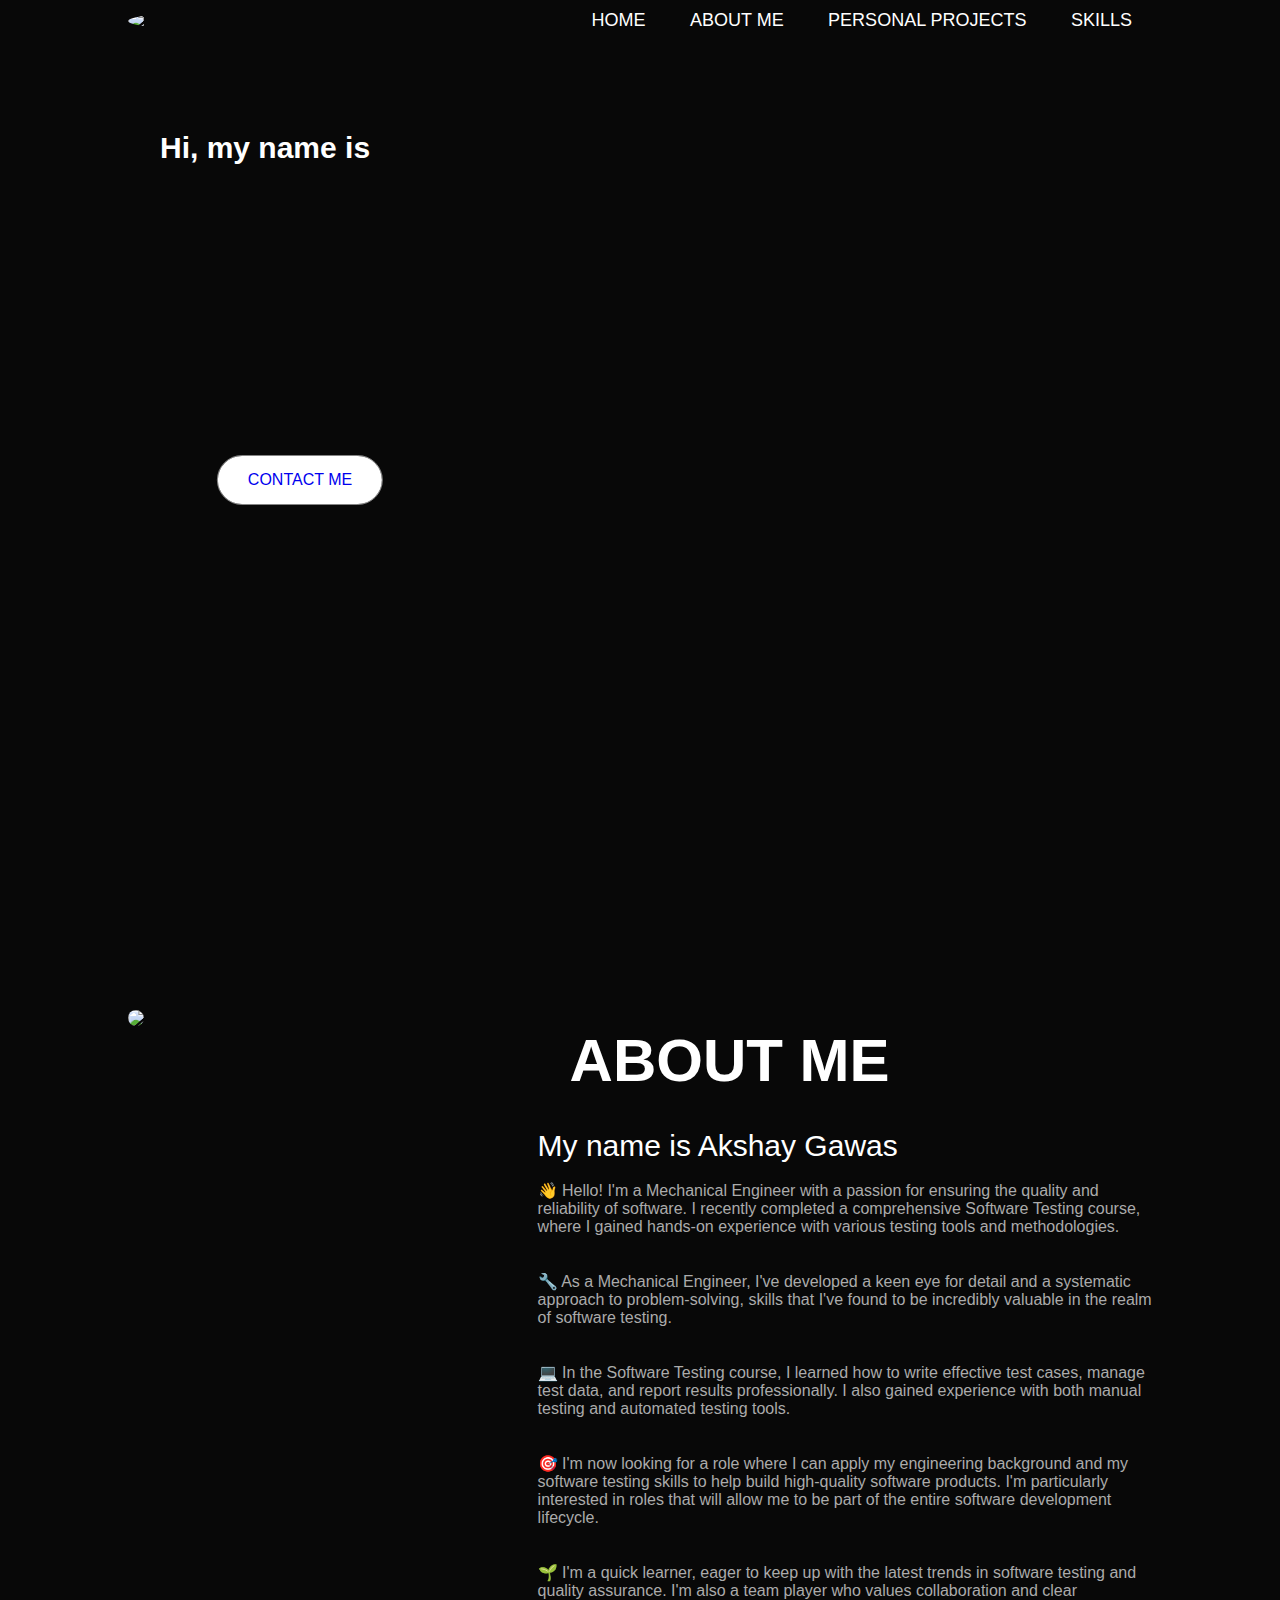
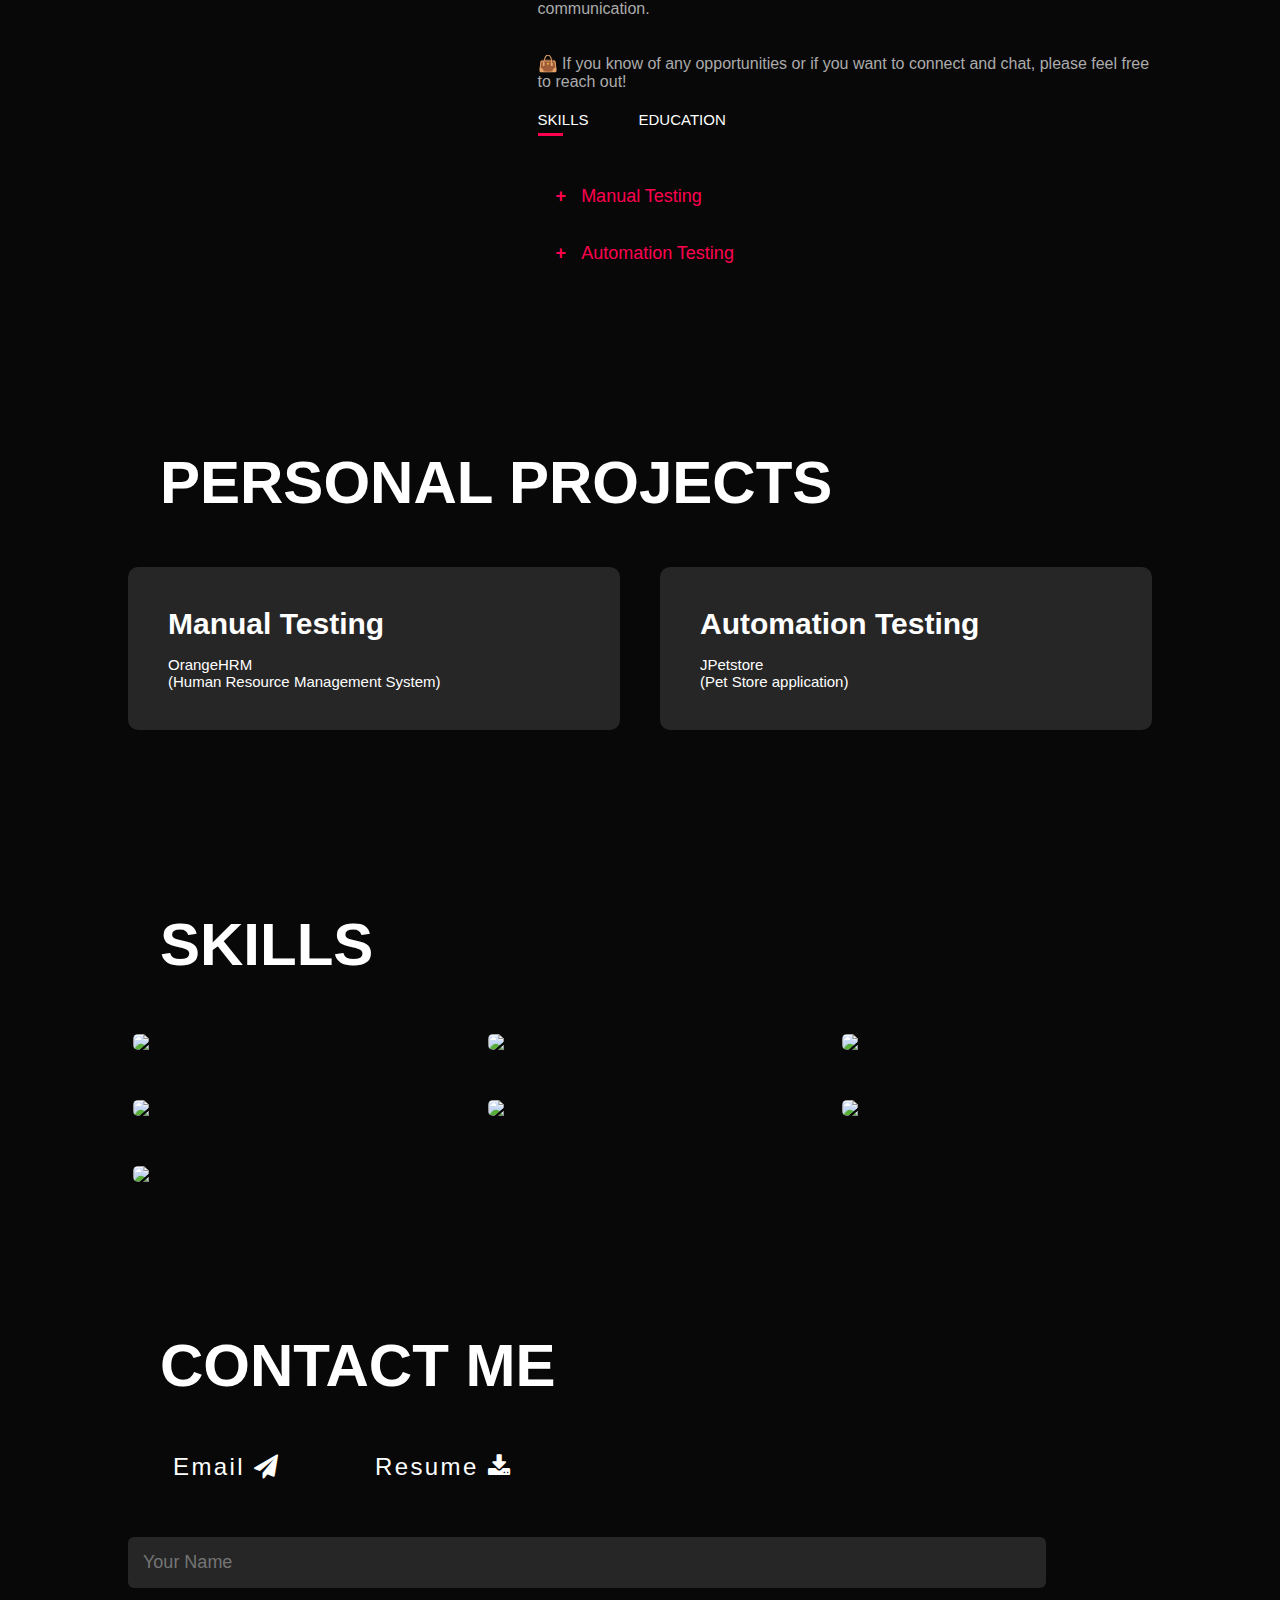
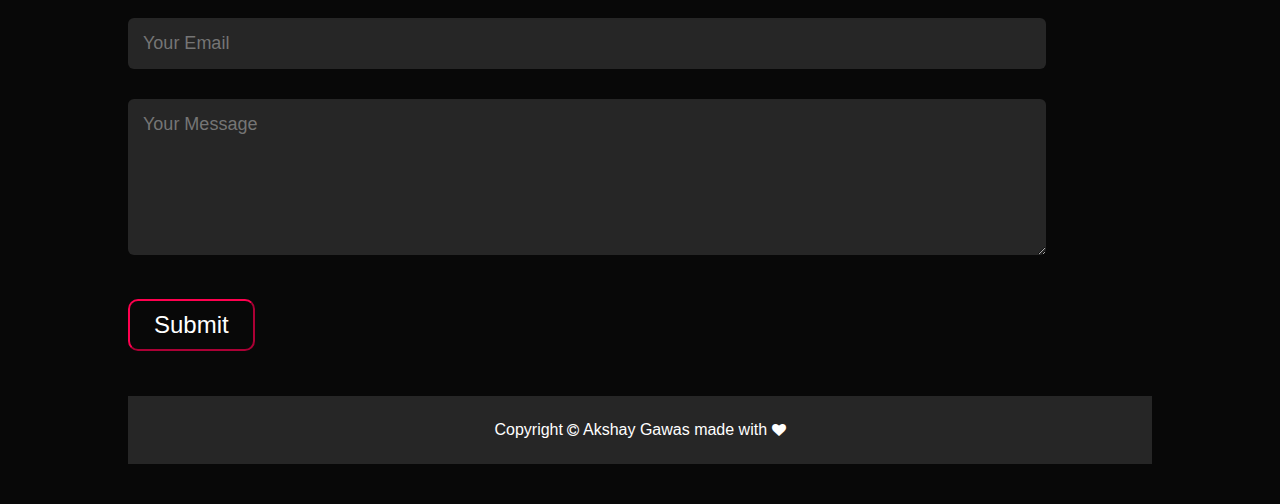
==== index.html @ d57817d3 "Add files via upload" ====
<!DOCTYPE html>
<html lang="en">
    <head>
        <meta charset="utf-8">
        <meta name="viewport" content="width=device-width, initial-scale=1.0">
        <meta http-equiv="X-UA-Compatible" content="IE=edge">
        <title>Personal Portfolio Website</title>
        <link rel="stylesheet" href="style2.css">
        <link rel="stylesheet" href="https://cdnjs.cloudflare.com/ajax/libs/font-awesome/4.7.0/css/font-awesome.min.css">
        <script>
        window.onbeforeunload = function () {
            window.scrollTo(0, 0);
          }
        </script>
          
    </head>
    <body>
        <div id="header">
            <div class="container">
                <nav>
                    <img src="Logo.jpeg" class="logo">
                    <ul id="sidemenu">
                        <li><a href="#header">HOME</a></li>
                        <li><a href="#about">ABOUT ME</a></li>
                        <li><a href="#projects">PERSONAL PROJECTS</a></li>
                        <li><a href="#technical skills">SKILLS</a></li>
                       <!--<li><a href="#contact">CONTACT</a></li>-->
                        <i class="fa fa-close" style="font-size:24px" onclick="closemenu()"></i>
                    </ul>
                    <i class="fa fa-bars" style="font-size:24px" onclick="openmenu()"></i>
                </nav>
                <div class="header-text">
                    <h1>Hi, my name is</h1>
                    <h1>AKSHAY</h1>
                    <!--<h1 aria-label="I'm a manual tester">-->
                       <!--I'm a&nbsp;<span class="typewriter"></span></h1>--> 
                </div>
                <button class="btn12" style="vertical-align:middle"><a href="#contact"><span>CONTACT ME</span></a></button>
           </div>
        </div>
        <!-----------------------About------------------------>
        <div id="about">
            <div class="container">
                <div class="row">
                    <div class="about-col-1">
                        <img src="profile-pic.jpeg">
                    </div>
                    <div class="about-col-2">
                        <h1 class="sub-title">ABOUT ME</h1>
                        <br>
                        <p class="sub-title-text">My name is Akshay Gawas</p></br>
                        <p class="sub-title-text-p" >👋 Hello! I'm a Mechanical Engineer with a passion for ensuring the quality and reliability of software. I recently completed a comprehensive Software Testing course, where I gained hands-on experience with various testing tools and methodologies.</p><br></br>
                        
                        <p class="sub-title-text-p">🔧 As a Mechanical Engineer, I've developed a keen eye for detail and a systematic approach to problem-solving, skills that I've found to be incredibly valuable in the realm of software testing.</p><br></br>
                            
                        <p class="sub-title-text-p">💻 In the Software Testing course, I learned how to write effective test cases, manage test data, and report results professionally. I also gained experience with both manual testing and automated testing tools.</p><br></br>
                            
                        <p class="sub-title-text-p">🎯 I'm now looking for a role where I can apply my engineering background and my software testing skills to help build high-quality software products. I'm particularly interested in roles that will allow me to be part of the entire software development lifecycle.</p><br></br>
                            
                        <p class="sub-title-text-p">🌱 I'm a quick learner, eager to keep up with the latest trends in software testing and quality assurance. I'm also a team player who values collaboration and clear communication.</p><br></br>
                            
                        <p class="sub-title-text-p">👜 If you know of any opportunities or if you want to connect and chat, please feel free to reach out!
                            
                        </p>
                        <div class="tab-titles">
                            <p class="tab-links active-link" onclick="opentab('skills')">SKILLS</p>
                            <p class="tab-links"  onclick="opentab('education')">EDUCATION</p>
                            <!--<p class="tab-links"  onclick="opentab('experience')">EXPERIENCE</p>-->
                        </div>
                        <div class="tab-contents active-tab" id="skills">
                                <button class="collapsible">Manual Testing</button>
                                <div class="content">
                                <p>Software Development Life Cycle (SDLC) and Software Test Life Cycle (STLC), 
                                   generate Test Scenarios, Write Test Cases and Collect Test Data, 
                                   defect Reporting, defect Tracking using JIRA and complete Defect Life cycle,Conduct comprehensive bug identification, 
                                   documentation, regression testing after bug resolution,
                                   knowledge of Agile and Scrum development processes. </p>
                                </div>
                                <button class="collapsible">Automation Testing</button>
                                <div class="content">
                                <p>Design, develop and execute automation scripts, 
                                    writing Automation Test Scripts and object identification using xpaths, id, name, etc.,
                                    Defect Reporting, Defect Tracking using JIRA and complete Defect Life cycle,
                                    automating Web Applications using Web Driver in Eclipse,
                                    knowledge of Page Object Model (POM), TestNG and Cucumber framework,
                                    exposure to Maven and Apache JMeter.
                                </p>
                                </div>
                                <script>
                                    var coll = document.getElementsByClassName("collapsible");
                                    var i;
                                    
                                    for (i = 0; i < coll.length; i++) {
                                      coll[i].addEventListener("click", function() {
                                        this.classList.toggle("active");
                                        var content = this.nextElementSibling;
                                        if (content.style.maxHeight){
                                          content.style.maxHeight = null;
                                        } else {
                                          content.style.maxHeight = content.scrollHeight + "px";
                                        } 
                                      });
                                    }
                                    </script>
                        </div>
                        <div class="tab-contents" id="education">
                            <ul>
                                <li><span>2023-2024</span><br>Software Testing Course from Analytiq Learning</li>
                                <li><span>2019</span><br>B.E.(Mechanical)</li>
                            </ul>
                        </div>
                        <!---<div class="tab-contents" id="experience">
                            <ul>
                                <li><span>2021-2023</span><br>Quality Engineer at PVG Technology</li>
                                <li><span>2018-2021</span><br>Research and Development Engineer at Ducati Energia (I) Pvt. Ltd.</li>
                            </ul>
                        </div>--->
                    </div>
                </div>
            </div>
        </div>
<!---------------SERVICES---------->
<!----<div id="services">
    <div class="container"></div>
    <h1 class="sub-title">TECHNICAL SKILLS</h1>
    <div class="services-list">
        <div>
            <h2>Manual Testing</h2>
            <p>SDLC, STLC</p>
        </div>
        <div>
        <h2>Automation Testing</h2>
            <p>SDLC, STLC</p>
        </div>
    </div>
</div>---->

       
        <!-------PERSONAL PROJECTS-------->
        <div id="projects">
            <div class="container">
                <h1 class="sub-title">PERSONAL PROJECTS</h1>
                <div class="project-list">
                    <div>
                        <h2>Manual Testing</h2>
                        <p>OrangeHRM</p> 
                        <p>(Human Resource Management System)</p>
                    </div>
                    <div>
                        <h2>Automation Testing</h2>
                        <p>JPetstore</p> 
                        <p>(Pet Store application)</p>
                    </div>
            </div>
            <br></br><br></br><br></br><br></br>
        </div>
        <!------------PORTFOLIO----------->
        <div id="technical skills">
            <div class="container">
                <h1 class="sub-title">SKILLS</h1>
                <div class="skill-list">
                    <div class="skill">
                        <img src="java1.jpg">
                        <div class="layer">
                            <h3 class="hovertext">Java</h3>
                            <p>Programming Language</p>
                        </div>
                    </div>
                    <div class="skill">
                        <img src="Selenium1.jpg">
                        <div class="layer">
                            <h3 class="hovertext">Selenium with Java</h3>
                            <p>Software Testing Tool</p>
                        </div>
                    </div>
                    <div class="skill">
                        <img src="TestNG1.jpg">
                        <div class="layer">
                            <h3 class="hovertext">TestNG</h3>
                            <p>Automation Testing Framework</p>
                        </div>
                    </div>
                    <div class="skill">
                        <img src="cucumber1.jpg">
                        <div class="layer">
                            <h3 class="hovertext">Cucumber</h3>
                            <p>Automation Testing Framework</p>
                        </div>
                    </div>
                    <div class="skill">
                        <img src="jmeter1.jpg">
                        <div class="layer">
                            <h3 class="hovertext">JMeter</h3>
                            <p>Performance Testing</p>
                        </div>
                    </div>
                    <div class="skill">
                        <img src="mysql1.jpg">
                        <div class="layer">
                            <h3 class="hovertext">MySQL</h3>
                            <p>Database Administration</p>
                        </div>
                    </div>
                    <div class="skill">
                        <img src="jira1.jpg">
                        <div class="layer">
                            <h3 class="hovertext">Jira</h3>
                            <p>Bug Tracking Tool</p>
                        </div>
                    </div>
               <!--</div>
                <a class="btn">See more</a>
            </div>--> 
            </div><br></br><br></br><br></br>
        </div>
<!-------------CONTACT--------------->
<div id="contact"></div>
        <div class="container">
            <h1 class="sub-title">CONTACT ME</h1>
            <div class="row">
                <!-- Top Side -->
                <div class="contact-top">
                    <div>
                        <a href="mailto:akshaygawas1443@gmail.com" mail class="btn btn2">Email  <i class="fa fa-paper-plane"></i></a>
                        <a href="Akshay_Gawas_CV.pdf" download class="btn btn2">Resume  <i class="fa fa-download" style="font-size:24px"></i></a>
                    </div>
                </div>
            
                <!-- Bottom Side -->
                <div class="contact-bottom">
                    <form>
                        <input type="text" name="Name" placeholder="Your Name" required>
                        <input type="email" name="Email" placeholder="Your Email" required>
                        <textarea name="Message" rows="6" placeholder="Your Message"></textarea>
                        <button type="submit" class="btn btn21">Submit</button>
                    </form>
                </div>
            </div>
            
            
                <div class="copyright">
                    <p>Copyright <i class="fa fa-copyright" style="font-size:14px"></i> Akshay Gawas made with <i class="fa fa-heart" style="font-size:14px"></i></p>
                </div>
        </div>

        <script>
          
            var tablinks=document.getElementsByClassName("tab-links");
            var tabcontents=document.getElementsByClassName("tab-contents");
            function opentab(tabname){
                for(tablink of tablinks){
                    tablink.classList.remove("active-link");
                }
                for(tabcontent of tabcontents){
                    tabcontent.classList.remove("active-tab");
                }
                event.currentTarget.classList.add("active-link");
                document.getElementById(tabname).classList.add("active-tab");
            }
        </script>

<script>
    var sidemenu = document.getElementById('sidemenu');
    var menuButton = document.querySelector('.fa-bars'); // Get the menu button

    function openmenu() {
        sidemenu.style.right = '0';
        menuButton.style.display = 'none'; // Hide the menu button
    }

    function closemenu() {
        sidemenu.style.right = '-200px';
        menuButton.style.display = 'block'; // Show the menu button
    }

    // Close the sidemenu when clicking outside of it
    document.addEventListener('click', function(event) {
        if (!sidemenu.contains(event.target) && event.target !== menuButton) {
            closemenu();
        }
    });

    // Close the sidemenu when clicking on a link within it
    var links = sidemenu.getElementsByTagName('a');
    for (var i = 0; i < links.length; i++) {
        links[i].addEventListener('click', closemenu);
    }
</script>

<!----------Scroll up----------->
<button onclick="topFunction()" id="myBtn" title="Go to top"><i class="fa fa-arrow-circle-up" style="font-size:48px;color:#ff004f"></i></button>
<script>
    // Get the button
    let mybutton = document.getElementById("myBtn");
    
    // When the user scrolls down 20px from the top of the document, show the button
    window.onscroll = function() {scrollFunction()};
    
    function scrollFunction() {
      if (document.body.scrollTop > 20 || document.documentElement.scrollTop > 20) {
        mybutton.style.display = "block";
      } else {
        mybutton.style.display = "none";
      }
    }
    
    // When the user clicks on the button, scroll to the top of the document
    function topFunction() {
      document.body.scrollTop = 0;
      document.documentElement.scrollTop = 0;
    }
    </script>

    </body>
</html>
---- style2.css ----
*{
    margin:0;
    padding:0;
    font-family:'Poppins',sans-serif;
    box-sizing:border-box;
}
html{
    scroll-behavior: smooth;
}
body{
    background: #080808;
    color:#fff;
}
#header{
    width:100%;
    height:100vh;
    background-image:url("https://github.com/aksh0506/portfolio/blob/main/AI.png") ;
    background-size: cover;
    background-position: center;
}
img{
    border-radius: 50%;
}
.container{
    padding: 10px 10%;
}

nav{
    display:flex;
    align-items:center;
    justify-content:space-between;
    flex-wrap:wrap;
}

.logo{
    width:140px;
    float:left;
}

nav ul li{
    display:inline-block;
    list-style:none;
    margin:0px 20px;
}

nav ul li a{
    color:#fff;
    text-decoration: none;
    font-size: 18px;
    position:relative;
}
nav ul li a::after{
    content:'';
    width: 0;
    height: 3px;
    background:#ff004f;
    position:absolute;
    left:0;
    bottom:-6px;
    transition:0.5s;
    transform: scale(1.1);
}
nav ul li a:hover::after{
    width: 100%;
}

.fa-bars {
  position: fixed; /* Fixed position */
  top: 50px; /* Distance from the top */
  right: 30px; /* Distance from the right */
  font-size: 24px; /* Icon size */
  z-index: 1000; /* Ensure it's above other elements */
}

.header-text{
    width: 100%;
    margin-left: auto;
    margin-right: auto;
    text-align: left;
    margin-top: 100px;
  }
  
  .header-text h1:nth-child(1) {
    color: #fff;
    font-family: 'Poppins',sans-serif;
    font-weight: 800;
    font-size: 30px;
    margin: 0 500 0 35%;
    text-align: 20px;
    white-space: nowrap;
    overflow: hidden;
    width: 250px;
    animation: type 2s steps(40,end) forwards;
  }
  
  .header-text h1:nth-child(2) {
    opacity: 0;
    font-family: "Work Sans", sans-serif;
    margin: 0 500 auto auto;
    background: linear-gradient(to right, #f8b195, #f67280, #c06c84);
    font-weight: 800;
    font-size: 90px;  
    width: 430px;
    -webkit-background-clip: text;
    -webkit-text-fill-color: transparent;
    overflow: hidden;
    animation: shring-animation 2.2s steps(40,end) 2s forwards, blink .5s step-end infinite alternate;
  }

  h1 {
    font-size: 9vmin;
    color: #8bf;
    text-align: left;
    font-family: Lato, sans-serif;
    font-weight: 700;
    margin: 1rem 0 1rem 2rem;
  }
  
  /* Typewriter effect 1 */
 /* @keyframes typing {
    1.1395%, 26.2093% { content: "m"; }
    2.2791%, 25.0698% { content: "ma"; }
    3.4186%, 23.9302% { content: "man"; }
    4.5581%, 22.7907% { content: "manu"; }
    5.6977%, 21.6512% { content: "manua"; }
    6.8372%, 20.5116% { content: "manual"; }
    7.9767%, 19.3721% { content: "manual te"; }
    9.1163%, 18.2326% { content: "manual test"; }
    10.2558%, 17.0930% { content: "manual tester"; }
  
    30.7674%, 51.2791% { content: ""; }
    31.9070%, 50.1395% { content: "auto"; }
    33.0465%, 49.0000% { content: "automa"; }
    34.1860%, 47.8605% { content: "automati"; }
    35.3256%, 46.7209% { content: "automation"; }
    36.4651%, 45.5814% { content: "automation tes"; }
    37.6047%, 44.4419% { content: "automation tester"; }
  
    54.6977%, 75.2093% { content: ""; }
    55.8372%, 74.0698% { content: "h"; }
    56.9767%, 72.9302% { content: "hu"; }
    58.1163%, 71.7907% { content: "hum"; }
    59.2558%, 70.6512% { content: "huma"; }
    60.3953%, 69.5116% { content: "human"; }
    61.5349%, 68.3721% { content: "human"; }

    78.6279%, 96.8605% { content: ""; }
    79.7674%, 95.7209% { content: "QA"; }
    80.9070%, 94.5814% { content: "QA an"; }
    82.0465%, 93.4419% { content: "QA ana"; }
    83.1860%, 92.3023% { content: "QA anal"; }
    84.3256%, 91.1628% { content: "QA analyst"; }
  }
  
  @keyframes blink {
    0%, 100% { opacity: 1; }
    50% { opacity: 0; }
  }
  
  .typewriter {
    --caret: currentcolor;
  }
  
  .typewriter::before {
    content: "";
    animation: typing 13.5s infinite;
  }
  
  .typewriter::after {
    content: "";
    border-right: 1px solid var(--caret);
    animation: blink 0.5s linear infinite;
  }
  
  .typewriter.thick::after {
    border-right: 1ch solid var(--caret);
  }
  
  .typewriter.nocaret::after {
    border-right: 0;
  }
  
  
  @media (prefers-reduced-motion) {
    .typewriter::after {
      animation: none;
    }
    
    @keyframes sequencePopup {
      0%, 100% { content: "developer"; }
      25% { content: "writer"; }
      50% { content: "reader"; }
      75% { content: "human"; }
    }
  
    .typewriter::before {
      content: "developer";
      animation: sequencePopup 12s linear infinite;
    }
  }*/
  
  
  @keyframes shring-animation {
    0% {
      background-position: 0 0;
      opacity: 0;
      width: 0;
    }
    1% {
      background-position: 0 0;
      opacity: 1;
      border-right: 1px solid orange;
    }
    50% {
      background-position: 150px 0;
      opacity: 1;
      border-right: 1px solid orange;
    }
    100% {
      background-position: 400px 0;
      opacity: 1;
      border-right: 1px solid transparent;
    }
  }
  
  @keyframes type {
    0% {
      width: 0;
    }
    1%, 99%{
      border-right: 1px solid orange;
    }
    100%{
      border-right: none;
    }
  }
  
  @keyframes blink {
    50% {
      border-color: transparent;
    }
  }

.btn12 {
    position: absolute;
    top: 480px;
    left: 300px;
    transform: translate(-50%, -50%);
    -ms-transform: translate(-50%, -50%);
    background-color: white;
    color:black;
    font-size: 16px;
    padding: 15px 30px;
    border: none;
    cursor: pointer;
    border-radius: 25px;
    text-align: center;
    border: 0 solid;
    box-shadow: inset 0 0 20px rgba(255, 255, 255, 0);
    outline: 1px solid;
    outline-color: rgba(255, 255, 255, 0.5);
    outline-offset: 0px;
    text-shadow: none;
    transition: all 1250ms cubic-bezier(0.19, 1, 0.22, 1);
    }
   /* .btn12:hover{
      background-color: #ff004f;
      color:white;
      border:#ff004f;
    }*/
    .btn12 span {
    cursor: pointer;
    display: inline-block;
    position: relative;
    transition: 0.5s;
    }
    .btn12:hover {
      border: 1px solid;
      box-shadow: inset 0 0 20px rgba(255, 255, 255, 0.5), 0 0 20px rgba(255, 255, 255, 0.2);
      outline-color: rgba(255, 255, 255, 0);
      outline-offset: 15px;
      text-shadow: 1px 1px 2px #427388;
    }
    .btn12:hover span {
      padding-right: 25px;
    }
    .btn12:hover span:after {
      opacity: 1;
      right: 0;
    }
    .btn12 span:after {
      content: '\00bb';
      position: absolute;
      opacity: 0;
      top: 0;
      right: -20px;
      transition: 0.5s;
    }
    
/* -------------------About ---------------- */
#about{
    padding: 100px 0;
    color: #ababab;
}
.row{
    display: flex;
    justify-content: space-between;
    flex-wrap: wrap;
}
.about-col-1{
    flex-basis:35%;
}
.about-col-1 img{
    width:100%;
    border-radius:15px;
}
.about-col-2{
    flex-basis: 60%;
}
.sub-title{
    font-size:60px;
    font-weight:600;
    color:#fff;
}
.sub-title-text{
    font-size: 30px;
    font-weight: 300;
    color:#fff;
}

.read-more {
  background-color:transparent;
  color: #fff;
  cursor: pointer;
  padding: 18px;
  width: 100%;
  border: none;
  text-align: left;
  outline: none;
  font-size: 18px;
}

.active, .read-more:hover {
  background-color: transparent;
}

.read-more:after {
  content: '\002B';
  color: #ff004f;
  font-weight: bold;
  float: left;
  margin-right: 15px;
}

.active:after {
  content: "\2212";
}

.content1{
  font-size: 15px;
  padding: 0 18px;
  max-height: 0;
  overflow: hidden;
  transition: max-height 0.2s ease-out;
  background-color: transparent;
}
.tab-titles {
    display:flex;
    margin:20px 0 40px;
}
.tab-links {
    margin-right: 50px;
    font-size:15px;
    font-weight:500;
    cursor:pointer;
    position:relative;
    color:#fff;
}
.tab-links::after{
    content:'';
    width:0;
    height:3px;
    background:#ff004f;
    position:absolute;
    left:0;
    bottom:-8px;
    transition:0.5s;
}
.tab-links.active-link::after{
    width:50%;
}
.tab-contents ul li{
    list-style:none;
    margin:10px 0;
    font-size: 15px;
}
.tab-contents ul li span{
    color:#ff004f;
    font-size: 18px;
}
.tab-contents{
    display:none;
}
.tab-contents.active-tab{
    display:block;
}
.collapsible {
  background-color:transparent;
  color: #ff004f;
  cursor: pointer;
  padding: 18px;
  width: 100%;
  border: none;
  text-align: left;
  outline: none;
  font-size: 18px;
}

.active, .collapsible:hover {
  background-color: transparent;
}

.collapsible:after {
  content: '\002B';
  color: #ff004f;
  font-weight: bold;
  float: left;
  margin-right: 15px;
}

.active:after {
  content: "\2212";
}

.content {
  font-size: 15px;
  padding: 0 18px;
  max-height: 0;
  overflow: hidden;
  transition: max-height 0.2s ease-out;
  background-color: transparent;
}

/*----------------------------------TECHNICAL SKILLS--------------------*/
#services{
  padding:30px 0;
}
.services-list{
  display:grid;
  grid-template-columns: repeat(auto-fit,minmax(250px,1fr));
  grid-gap:40px;
  margin-top: 50px;
}
.services-list div{
  background:#262626;
    padding:40px;
    font-size:18px;
    font-weight:300px;
    border-radius: 10px;
    transition:background 0.5s,transform 0.5s;
}
.services-list div i{
  font-size: 50px;
  margin-bottom: 30px;
}
.services-list div h2{
  font-size:40px;
  font-weight:600;
  margin-bottom: 15px;
}
.services-list div a{
  text-decoration:none;
  color:#fff;
  font-size: 12px;
  margin-top: 20px;
  display: inline-block;
}
.services-list div:hover{
  background: #ff004f;
  transform: translateY(-10px);  
}

/*----------------------------------Projects------------------------------*/
#projects{
    padding:30px 0;
}
.project-list{
    display:grid;
    grid-template-columns: repeat(auto-fit,minmax(250px,1fr));
    grid-gap:40px;
    margin-top: 50px;
}
.project-list div{
    background:#262626;
    padding:40px;
    font-size:15px;
    font-weight:300px;
    border-radius: 10px;
    transition:background 0.5s,transform 0.5s;
}
.project-list div h2{
    font-size:30px;
    font-weight:600;
    margin-bottom: 15px;
}
.project-list div a{
    text-decoration:none;
    color:#fff;
    font-size: 12px;
    margin-top: 20px;
    display: inline-block;
}
.project-list div:hover{
    background: #ff004f;
    transform: translateY(-10px);
}

/*---------------PORTFOLIO---------------------*/
#portfolio{
    padding:50px 0;
}
.skill-list{
    display:grid;
    grid-template-columns: repeat(auto-fit,minmax(250px,1fr));
    grid-gap:40px;
    margin-top: 50px;
}
.skill{
    border-radius: 10px;
    position:relative;
    overflow: hidden;
}
.skill img{
    width:100%;
    padding:5px;
    border-radius: 10px;
    display: block;
    transition: transform 0.5s;
}
.layer{
    width:100%;
    height:0;
    background:linear-gradient(rgba(0,0,0,0.6),#ff004f);
    border-radius: 10px;
    position:absolute;
    left:0;
    bottom:0;
    overflow:hidden;
    display: flex;
    align-items: center;
    justify-content: center;
    flex-direction: column;
    padding: 0 40px;
    text-align: center;
    font-size: 14px;
    transition: height 0.5s;
}
.layer h3{
    font-weight:500;
    margin-bottom: 20px;
}
.layer a{
    margin-top:20px;
    color:#ff004f;
    text-decoration: none;
    font-size: 18px;
    line-height: 60px;
    background: #fff;
    width:60px;
    height:60px;
    border-radius: 50%;
    text-align: center;
}
.skill:hover img{
    transform: scale(1.1);
}
.skill:hover .layer{
    height:100%;
}
.hovertext{
  font-size: 20px;
}
.btn{
    display:block;
    margin:50px auto;
    width:1px solid #ff004f;
    padding: 14px 50px;
    border-radius: 10px;
    text-decoration:none; 
    color:#fff;
    transition:background 0.5s;
}
.btn:hover{
    background:#ff004f;
}

/*-------------CONTACT-----------------*/
.buttons {
  width: 960px;
  margin: 0 auto;
  display:inline;
}
  
.action_btn {
  width: 500px;
  margin: 0 auto;}
.contact-left{
    flex-basis: 35%;
}
.contact-right{
    flex-basis: 60%;
}
.contact-left p{
    margin-top: 30px;
}
.contact{
  font-size: 20px;
}
.contact p{
  text-decoration:none;
  font-size: 30px;
  margin-right:15px;
  color:#ababab;
  display: inline-block;
  transition:transform 0.5s;
}
.contact p:hover{
  transform:translateY(-5);
}

.btn2 {
  display: inline-block;
  margin: 25px 25px;
  padding: 0.75rem 1.25rem;
  border-radius: 10rem;
  background-color: inherit;
  font-size: 24px;
  letter-spacing: 0.15rem;
  transition: all 0.3s;
  position: relative;
  overflow: hidden;
  z-index: 1;
}
.btn2:after {
  content: "";
  position: absolute;
  bottom: 0;
  left: 0;
  width: 100%;
  height: 100%;
  background-color: inherit;
  border-radius: 10rem;
  z-index: -2;
}
.btn2:before {
  content: "";
  position: absolute;
  bottom: 0;
  left: 0;
  width: 0%;
  height: 100%;
  background-color: #ff004f;
  transition: all 0.5s;
  border-radius: 10rem;
  z-index: -1;
}
.btn2:hover {
  color: #fff;
  transition: all 0.7s;
}
.btn2:hover:before {
  width: 100%;
}
.btn.btn21{
   font-size: 24px;
    display:inline-block;
    background:inherit;
    border-color: #ff004f;
    width: auto;
    margin: 25px 0;
    padding: 10px 24px;
    cursor:pointer;
    transition:ease-out;
}
.btn.btn21:hover {background-color: #ff004f}

.btn.btn21:active {
  background-color: #ff004f;
  box-shadow: 0 5px #080808;
  transform: translateY(4px);
}
.contact-right form{
    width:100%;
}
form input,form textarea{
    width:100%;
    border:0;
    outline:none;
    background:#262626;
    padding:15px;
    margin:15px 0;
    color:#fff;
    font-size:18px;
    border-radius: 6px;
}
form.btn2{
    padding:14px 60px;
    font-size: 18px;
    margin-top: 20px;
    cursor:pointer;
}
.copyright{
    width:100%;
    text-align:center;
    padding:25px 0;
    background: #262626;
    font-weight: 300;
    margin-top: 20px;
}

/*----------------------CSS for small screens---------*/

[class*="col-"] {
    width: 100%;
  }

  nav .fa{
    display:none;
  }
  
  @media only screen and (max-width: 600px) {
  
    /* For tablets: */
    /*.col-s-1 {width: 8.33%;}
    .col-s-2 {width: 16.66%;}
    .col-s-3 {width: 25%;}
    .col-s-4 {width: 33.33%;}
    .col-s-5 {width: 41.66%;}
    .col-s-6 {width: 50%;}
    .col-s-7 {width: 58.33%;}
    .col-s-8 {width: 66.66%;}
    .col-s-9 {width: 75%;}
    .col-s-10 {width: 83.33%;}
    .col-s-11 {width: 91.66%;}
    .col-s-12 {width: 100%;}
  }*/
  /*@media only screen and (min-width: 768px) {
    /* For desktop: */
    /*.col-1 {width: 8.33%;}
    .col-2 {width: 16.66%;}
    .col-3 {width: 25%;}
    .col-4 {width: 33.33%;}
    .col-5 {width: 41.66%;}
    .col-6 {width: 50%;}
    .col-7 {width: 58.33%;}
    .col-8 {width: 66.66%;}
    .col-9 {width: 75%;}
    .col-10 {width: 83.33%;}
    .col-11 {width: 91.66%;}
    .col-12 {width: 100%;}
  }*/
  
  #header {
    background-image: url(AI_Phone\ Background1.png);
  }
  .header-text h1:nth-child(1){
    font-size: 20px;
  }
  .header-text h1:nth-child(2){
    font-size: 70px;
  }
  .btn12 {
    font-size: 16px;
    position: absolute;
    top: 450px;
    left: 160px;
  }

  nav .fa{
    display:block;
  }
  nav ul{
    background: #080808;
    position: fixed;
    top: 0;
    right:-200px;
    width:200px;
    height:100vh;
    padding-top: 50px;
    z-index: 2;
    transition: right 0.5s ease-out;
  }
  nav ul li{
    display:block;
    margin: 25px;
  }
  nav ul .fa{
    position:absolute;
    top:25px;
    left: 25px;
    cursor:pointer;
  }
  nav ul .active{
    background:#ff004f;
  }
  }

  /*----------------Scoll up------------------------*/
  #myBtn {
    display: none;
    position: fixed;
    bottom: 20px;
    right: 10px;
    z-index: 99;
    font-size: 18px;
    border: none;
    outline: none;
    background-color: inherit;
    color: white;
    cursor: pointer;
    padding: 15px;
    border-radius: 4px;
  }
  
  #myBtn:hover {
    background-color: inherit;
  }
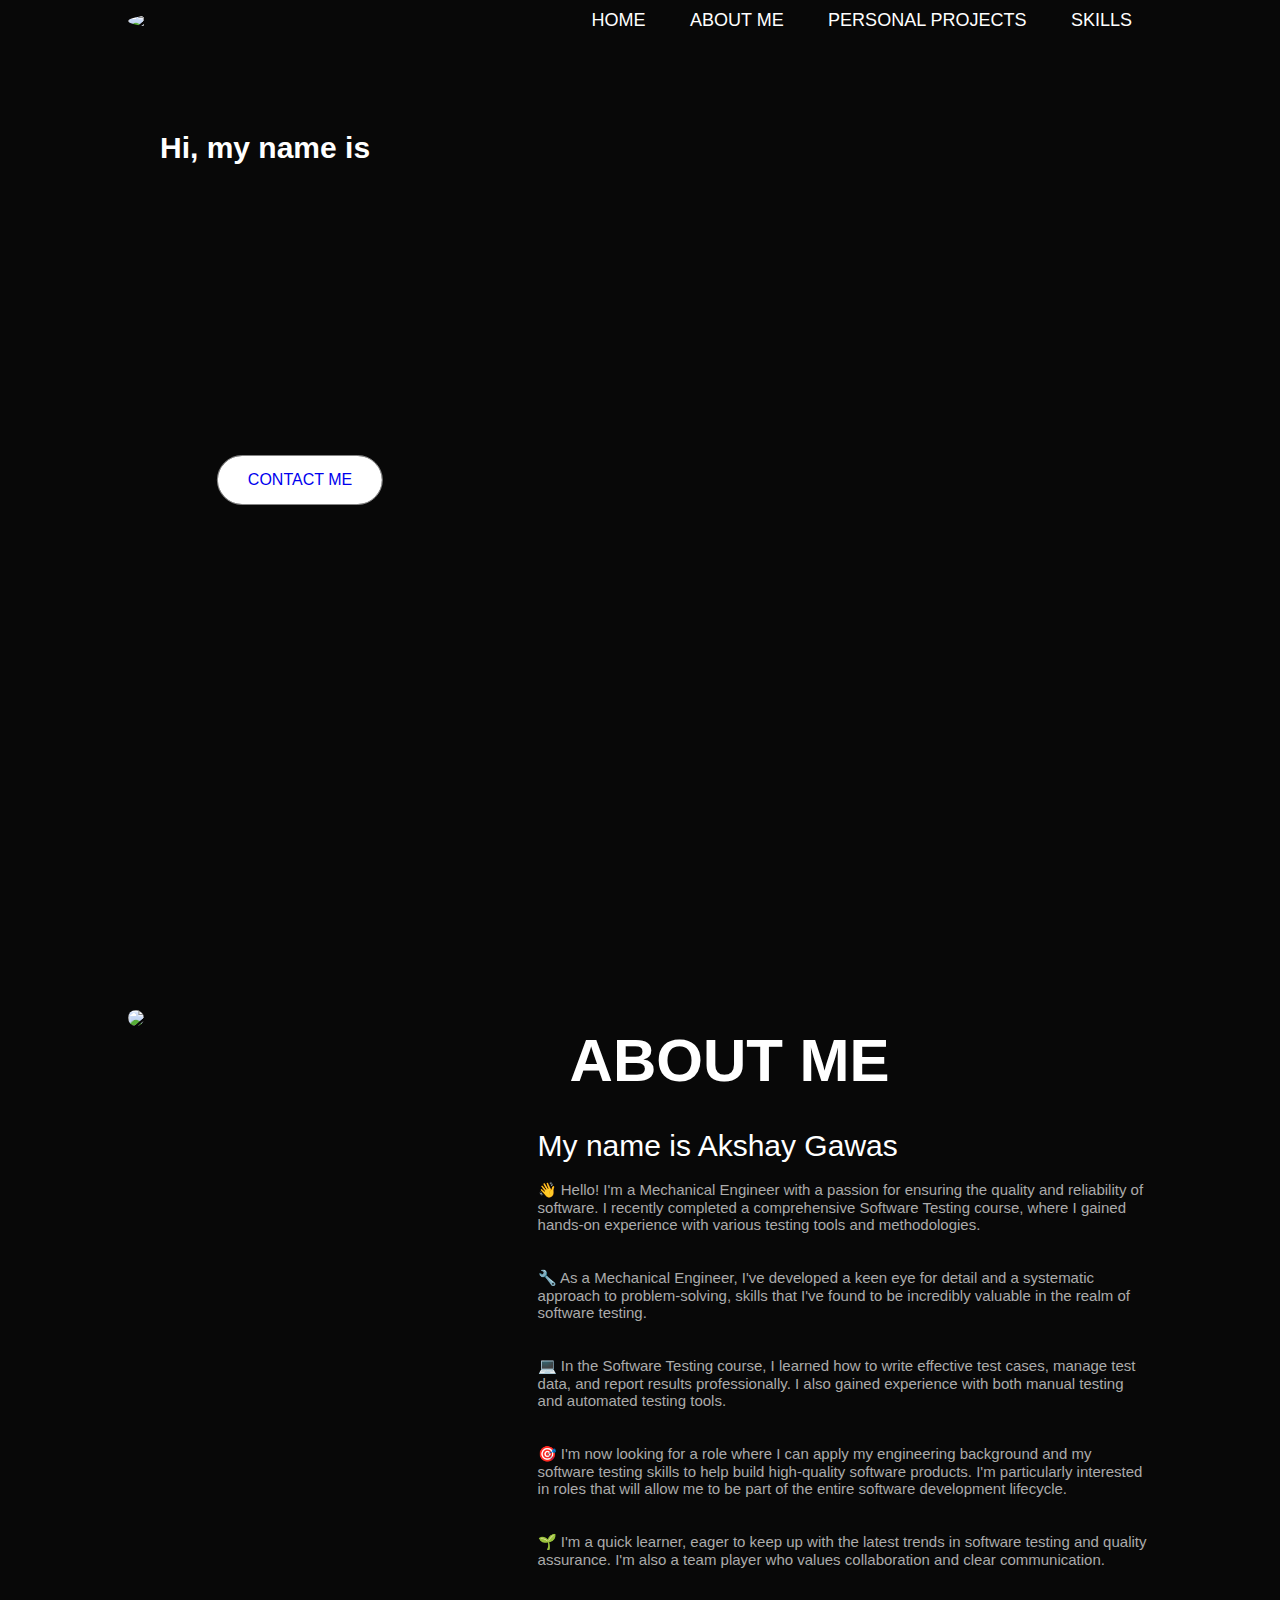
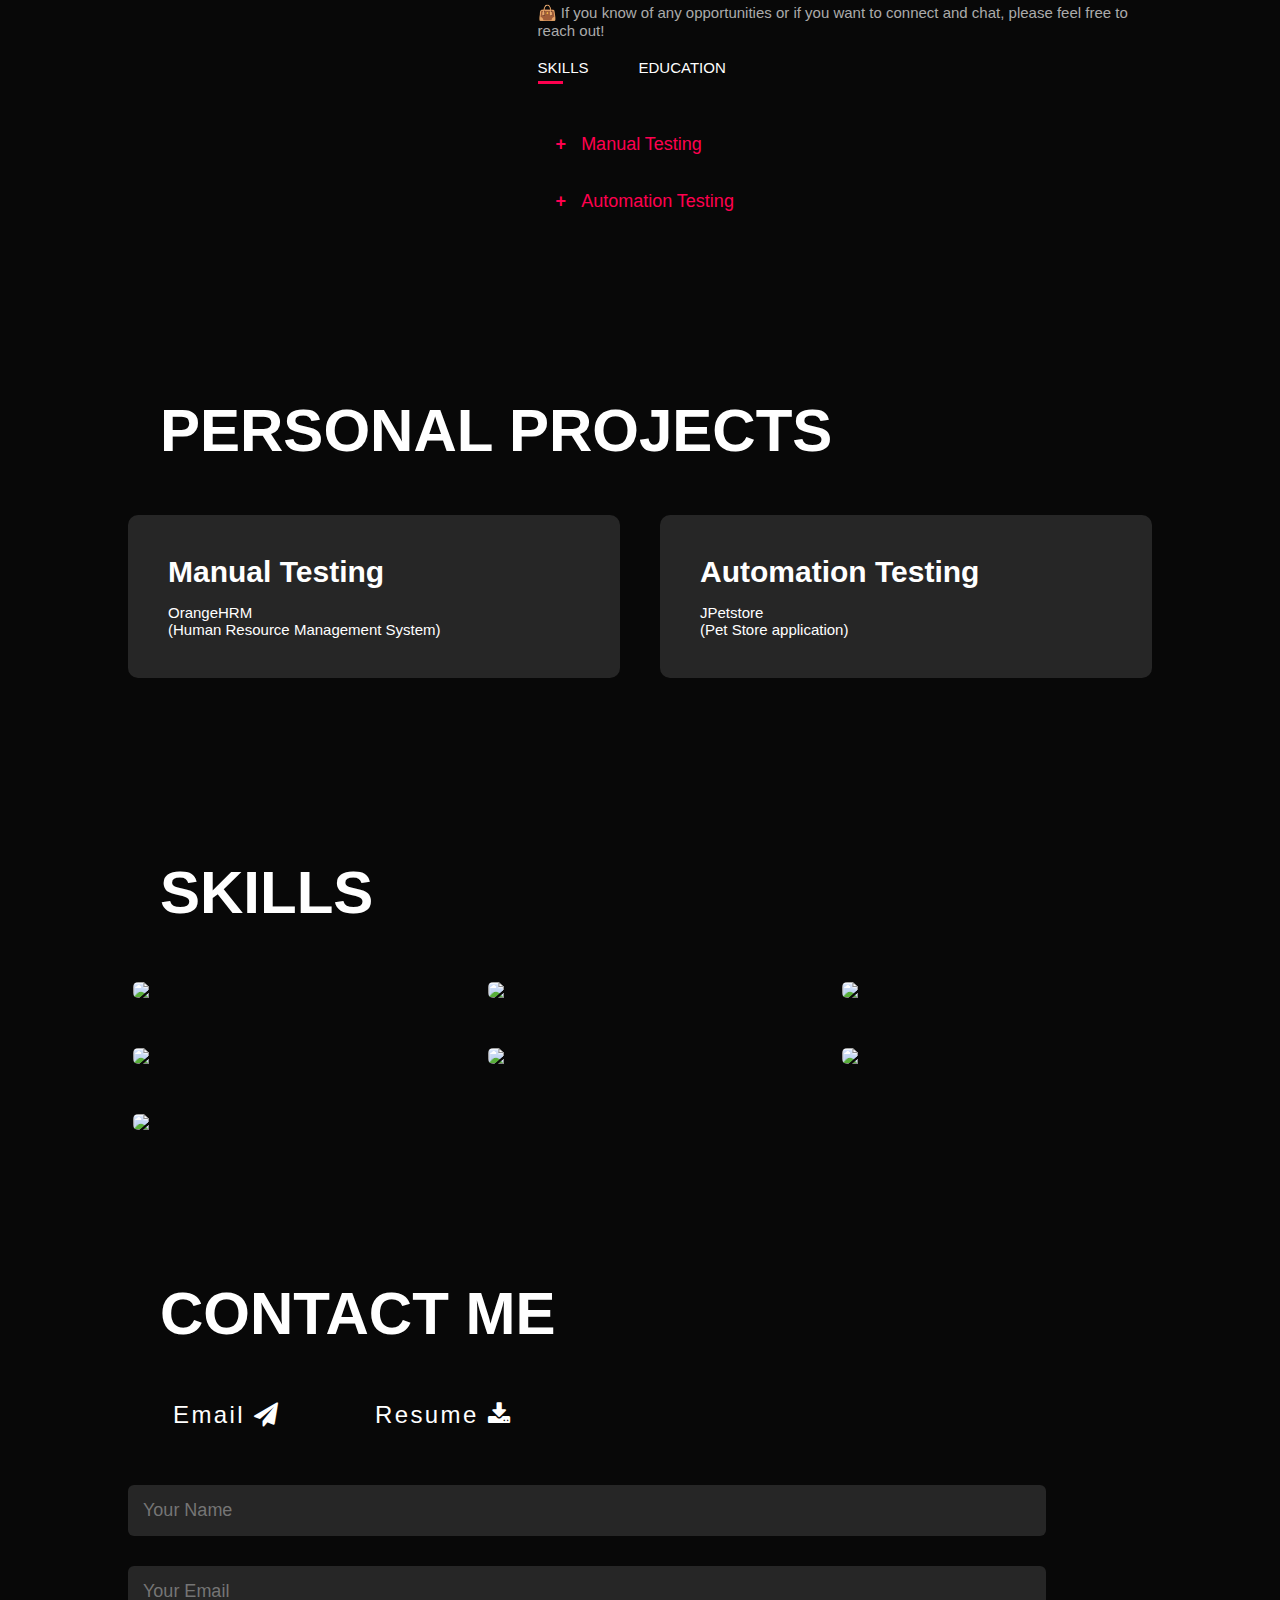
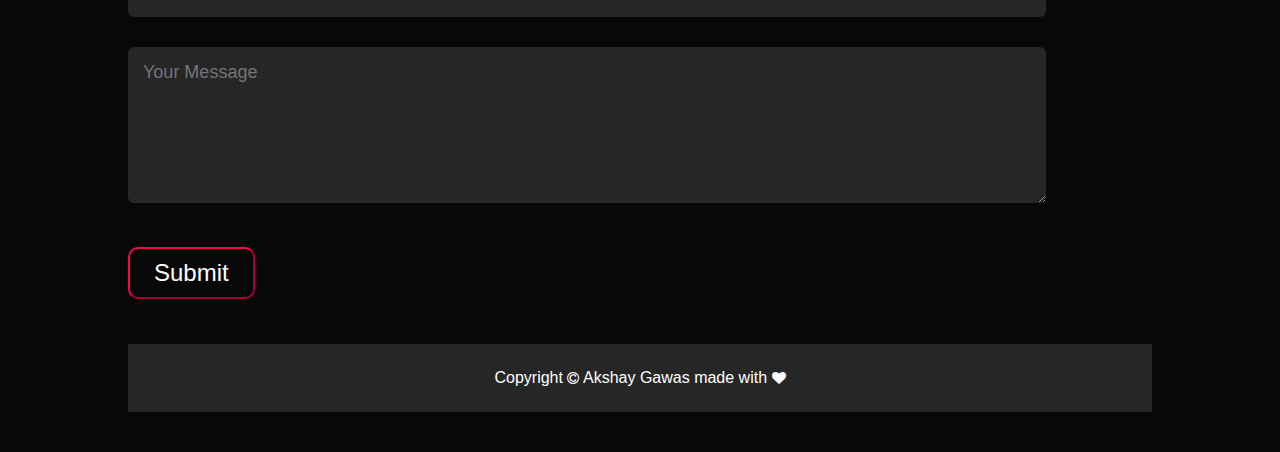
==== commit 887d832b: "Add files via upload" ====
--- a/index.html
+++ b/index.html
@@ -18,7 +18,7 @@
         <div id="header">
             <div class="container">
                 <nav>
-                    <img src="Logo.jpeg" class="logo">
+                    <img src="https://github.com/aksh0506/akshay-portfolio/blob/main/Logo.jpeg" class="logo">
                     <ul id="sidemenu">
                         <li><a href="#header">HOME</a></li>
                         <li><a href="#about">ABOUT ME</a></li>
@@ -43,7 +43,7 @@
             <div class="container">
                 <div class="row">
                     <div class="about-col-1">
-                        <img src="profile-pic.jpeg">
+                        <img src="https://github.com/aksh0506/akshay-portfolio/blob/main/profile-pic.jpeg">
                     </div>
                     <div class="about-col-2">
                         <h1 class="sub-title">ABOUT ME</h1>
@@ -160,49 +160,49 @@
                 <h1 class="sub-title">SKILLS</h1>
                 <div class="skill-list">
                     <div class="skill">
-                        <img src="java1.jpg">
+                        <img src="https://github.com/aksh0506/akshay-portfolio/blob/main/java1.jpg">
                         <div class="layer">
                             <h3 class="hovertext">Java</h3>
                             <p>Programming Language</p>
                         </div>
                     </div>
                     <div class="skill">
-                        <img src="Selenium1.jpg">
+                        <img src="https://github.com/aksh0506/akshay-portfolio/blob/main/Selenium1.jpg">
                         <div class="layer">
                             <h3 class="hovertext">Selenium with Java</h3>
                             <p>Software Testing Tool</p>
                         </div>
                     </div>
                     <div class="skill">
-                        <img src="TestNG1.jpg">
+                        <img src="https://github.com/aksh0506/akshay-portfolio/blob/main/TestNG1.jpg">
                         <div class="layer">
                             <h3 class="hovertext">TestNG</h3>
                             <p>Automation Testing Framework</p>
                         </div>
                     </div>
                     <div class="skill">
-                        <img src="cucumber1.jpg">
+                        <img src="https://github.com/aksh0506/akshay-portfolio/blob/main/cucumber1.jpg">
                         <div class="layer">
                             <h3 class="hovertext">Cucumber</h3>
                             <p>Automation Testing Framework</p>
                         </div>
                     </div>
                     <div class="skill">
-                        <img src="jmeter1.jpg">
+                        <img src="https://github.com/aksh0506/akshay-portfolio/blob/main/jmeter1.jpg">
                         <div class="layer">
                             <h3 class="hovertext">JMeter</h3>
                             <p>Performance Testing</p>
                         </div>
                     </div>
                     <div class="skill">
-                        <img src="mysql1.jpg">
+                        <img src="https://github.com/aksh0506/akshay-portfolio/blob/main/mysql1.jpg">
                         <div class="layer">
                             <h3 class="hovertext">MySQL</h3>
                             <p>Database Administration</p>
                         </div>
                     </div>
                     <div class="skill">
-                        <img src="jira1.jpg">
+                        <img src="https://github.com/aksh0506/akshay-portfolio/blob/main/jira1.jpg">
                         <div class="layer">
                             <h3 class="hovertext">Jira</h3>
                             <p>Bug Tracking Tool</p>
--- a/style2.css
+++ b/style2.css
@@ -14,7 +14,7 @@
 #header{
     width:100%;
     height:100vh;
-    background-image:url("https://github.com/aksh0506/portfolio/blob/main/AI.png") ;
+    background-image:url('https://github.com/aksh0506/akshay-portfolio/blob/main/AI.png') ;
     background-size: cover;
     background-position: center;
 }
@@ -327,42 +327,9 @@
     font-weight: 300;
     color:#fff;
 }
-
-.read-more {
-  background-color:transparent;
-  color: #fff;
-  cursor: pointer;
-  padding: 18px;
-  width: 100%;
-  border: none;
-  text-align: left;
-  outline: none;
-  font-size: 18px;
-}
-
-.active, .read-more:hover {
-  background-color: transparent;
-}
-
-.read-more:after {
-  content: '\002B';
-  color: #ff004f;
-  font-weight: bold;
-  float: left;
-  margin-right: 15px;
-}
-
-.active:after {
-  content: "\2212";
-}
-
-.content1{
+.sub-title-text-p{
   font-size: 15px;
-  padding: 0 18px;
-  max-height: 0;
-  overflow: hidden;
-  transition: max-height 0.2s ease-out;
-  background-color: transparent;
+    font-weight: 300;
 }
 .tab-titles {
     display:flex;
@@ -761,7 +728,7 @@
   }*/
   
   #header {
-    background-image: url(AI_Phone\ Background1.png);
+    background-image: url('https://github.com/aksh0506/akshay-portfolio/blob/main/AI_Phone%20Background.png');
   }
   .header-text h1:nth-child(1){
     font-size: 20px;
@@ -824,4 +791,4 @@
   
   #myBtn:hover {
     background-color: inherit;
-  }
+  }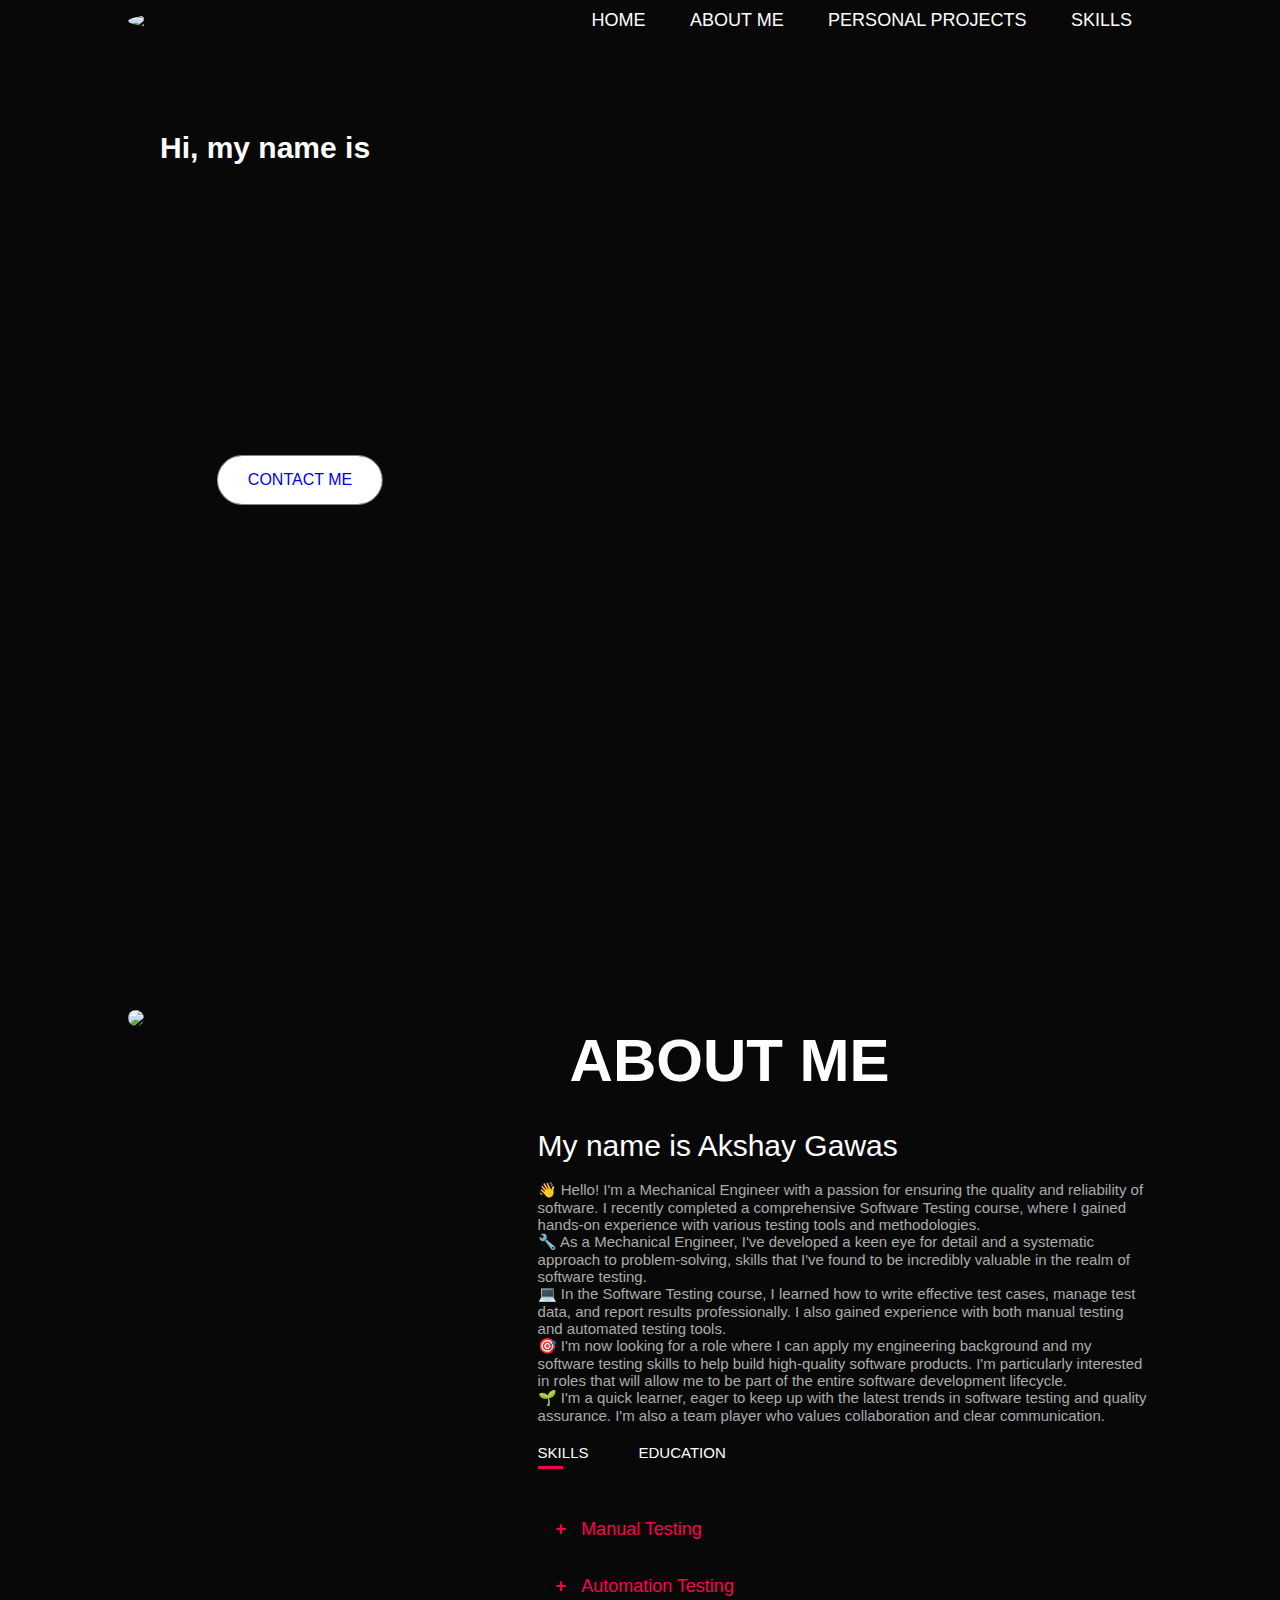
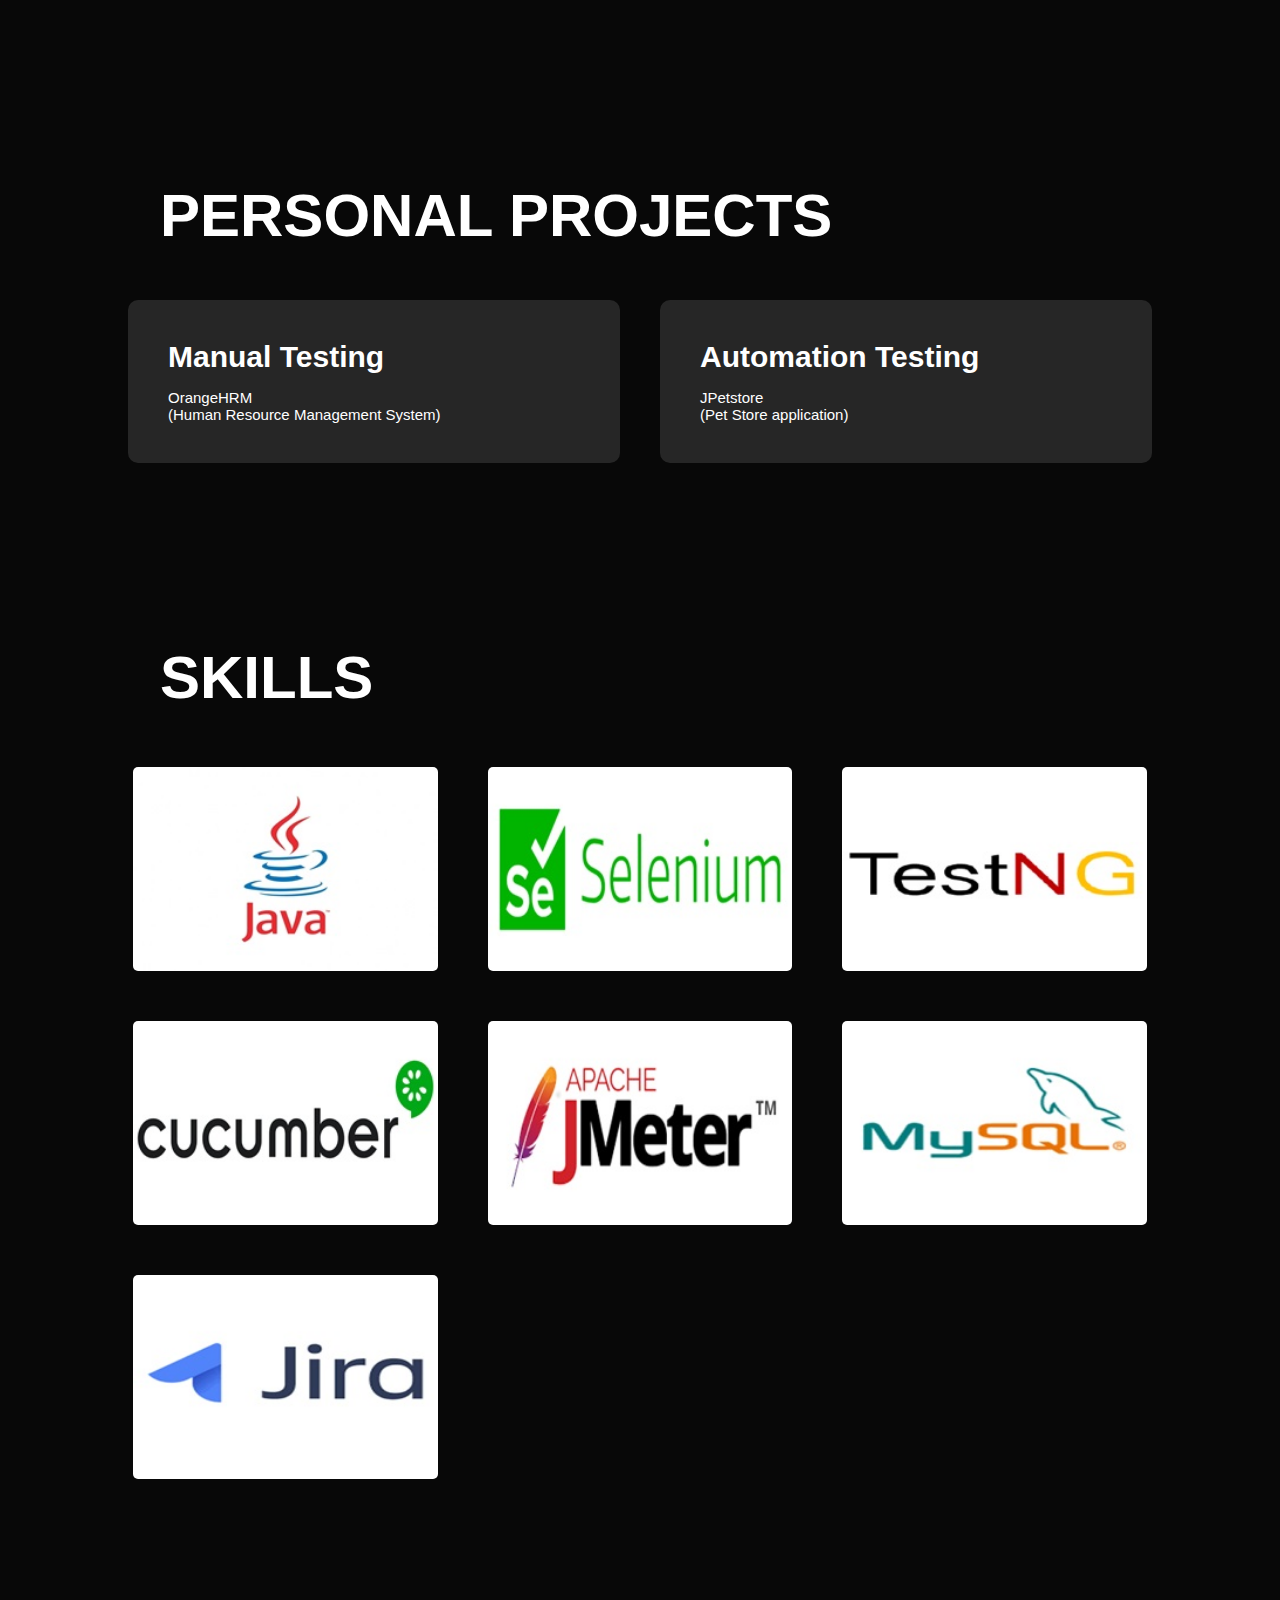
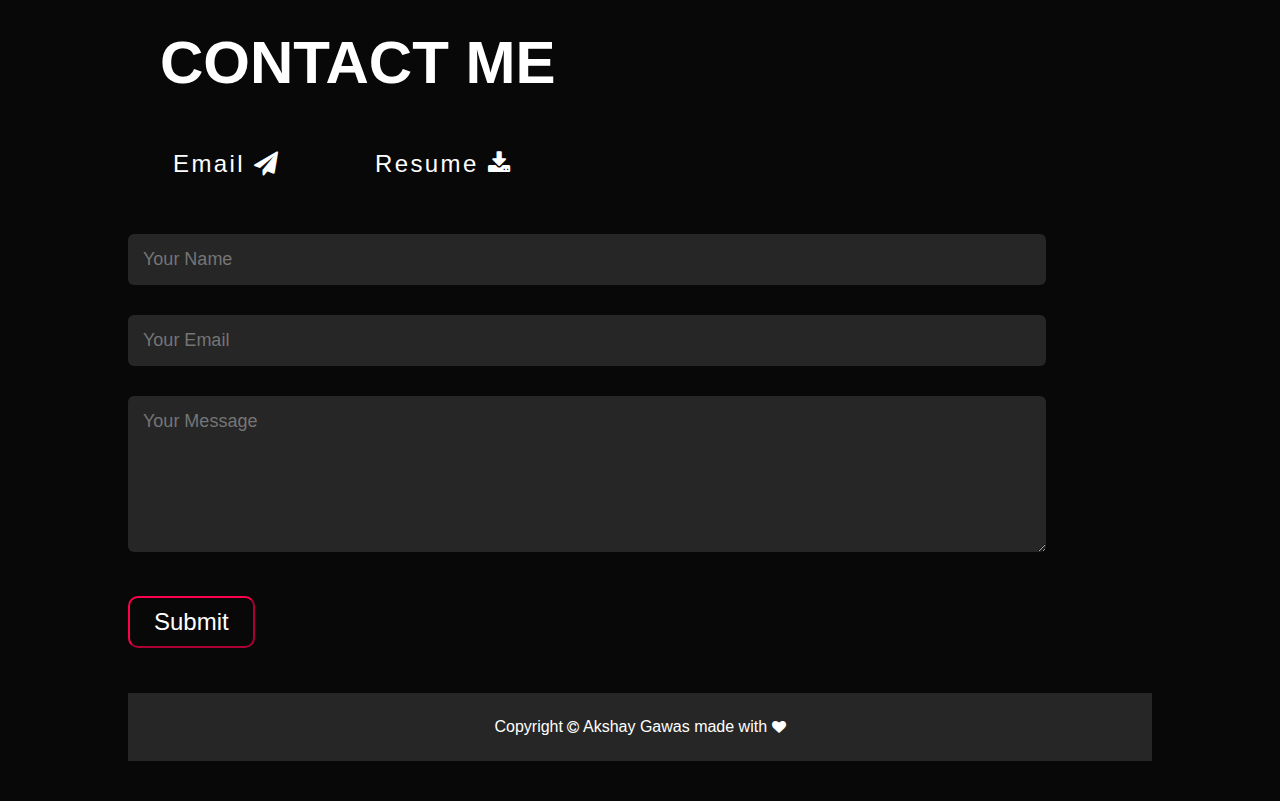
==== commit b8d91dca: "Add files via upload" ====
--- a/index.html
+++ b/index.html
@@ -18,7 +18,7 @@
         <div id="header">
             <div class="container">
                 <nav>
-                    <img src="https://github.com/aksh0506/akshay-portfolio/blob/main/Logo.jpeg" class="logo">
+                    <img src="./Logo.jpeg" class="logo">
                     <ul id="sidemenu">
                         <li><a href="#header">HOME</a></li>
                         <li><a href="#about">ABOUT ME</a></li>
@@ -43,23 +43,21 @@
             <div class="container">
                 <div class="row">
                     <div class="about-col-1">
-                        <img src="https://github.com/aksh0506/akshay-portfolio/blob/main/profile-pic.jpeg">
+                        <img src="./profile-pic.jpeg">
                     </div>
                     <div class="about-col-2">
                         <h1 class="sub-title">ABOUT ME</h1>
                         <br>
                         <p class="sub-title-text">My name is Akshay Gawas</p></br>
-                        <p class="sub-title-text-p" >👋 Hello! I'm a Mechanical Engineer with a passion for ensuring the quality and reliability of software. I recently completed a comprehensive Software Testing course, where I gained hands-on experience with various testing tools and methodologies.</p><br></br>
+                        <p class="sub-title-text-p" >👋 Hello! I'm a Mechanical Engineer with a passion for ensuring the quality and reliability of software. I recently completed a comprehensive Software Testing course, where I gained hands-on experience with various testing tools and methodologies.</p>
                         
-                        <p class="sub-title-text-p">🔧 As a Mechanical Engineer, I've developed a keen eye for detail and a systematic approach to problem-solving, skills that I've found to be incredibly valuable in the realm of software testing.</p><br></br>
+                        <p class="sub-title-text-p">🔧 As a Mechanical Engineer, I've developed a keen eye for detail and a systematic approach to problem-solving, skills that I've found to be incredibly valuable in the realm of software testing.</p>
                             
-                        <p class="sub-title-text-p">💻 In the Software Testing course, I learned how to write effective test cases, manage test data, and report results professionally. I also gained experience with both manual testing and automated testing tools.</p><br></br>
+                        <p class="sub-title-text-p">💻 In the Software Testing course, I learned how to write effective test cases, manage test data, and report results professionally. I also gained experience with both manual testing and automated testing tools.</p>
                             
-                        <p class="sub-title-text-p">🎯 I'm now looking for a role where I can apply my engineering background and my software testing skills to help build high-quality software products. I'm particularly interested in roles that will allow me to be part of the entire software development lifecycle.</p><br></br>
+                        <p class="sub-title-text-p">🎯 I'm now looking for a role where I can apply my engineering background and my software testing skills to help build high-quality software products. I'm particularly interested in roles that will allow me to be part of the entire software development lifecycle.</p>
                             
-                        <p class="sub-title-text-p">🌱 I'm a quick learner, eager to keep up with the latest trends in software testing and quality assurance. I'm also a team player who values collaboration and clear communication.</p><br></br>
-                            
-                        <p class="sub-title-text-p">👜 If you know of any opportunities or if you want to connect and chat, please feel free to reach out!
+                        <p class="sub-title-text-p">🌱 I'm a quick learner, eager to keep up with the latest trends in software testing and quality assurance. I'm also a team player who values collaboration and clear communication.</p>
                             
                         </p>
                         <div class="tab-titles">
@@ -160,49 +158,49 @@
                 <h1 class="sub-title">SKILLS</h1>
                 <div class="skill-list">
                     <div class="skill">
-                        <img src="https://github.com/aksh0506/akshay-portfolio/blob/main/java1.jpg">
+                        <img src="./java1.jpg">
                         <div class="layer">
                             <h3 class="hovertext">Java</h3>
                             <p>Programming Language</p>
                         </div>
                     </div>
                     <div class="skill">
-                        <img src="https://github.com/aksh0506/akshay-portfolio/blob/main/Selenium1.jpg">
+                        <img src="./Selenium1.jpg">
                         <div class="layer">
                             <h3 class="hovertext">Selenium with Java</h3>
                             <p>Software Testing Tool</p>
                         </div>
                     </div>
                     <div class="skill">
-                        <img src="https://github.com/aksh0506/akshay-portfolio/blob/main/TestNG1.jpg">
+                        <img src="./TestNG1.jpg">
                         <div class="layer">
                             <h3 class="hovertext">TestNG</h3>
                             <p>Automation Testing Framework</p>
                         </div>
                     </div>
                     <div class="skill">
-                        <img src="https://github.com/aksh0506/akshay-portfolio/blob/main/cucumber1.jpg">
+                        <img src="./cucumber1.jpg">
                         <div class="layer">
                             <h3 class="hovertext">Cucumber</h3>
                             <p>Automation Testing Framework</p>
                         </div>
                     </div>
                     <div class="skill">
-                        <img src="https://github.com/aksh0506/akshay-portfolio/blob/main/jmeter1.jpg">
+                        <img src="./jmeter1.jpg">
                         <div class="layer">
                             <h3 class="hovertext">JMeter</h3>
                             <p>Performance Testing</p>
                         </div>
                     </div>
                     <div class="skill">
-                        <img src="https://github.com/aksh0506/akshay-portfolio/blob/main/mysql1.jpg">
+                        <img src="./mysql1.jpg">
                         <div class="layer">
                             <h3 class="hovertext">MySQL</h3>
                             <p>Database Administration</p>
                         </div>
                     </div>
                     <div class="skill">
-                        <img src="https://github.com/aksh0506/akshay-portfolio/blob/main/jira1.jpg">
+                        <img src="./jira1.jpg">
                         <div class="layer">
                             <h3 class="hovertext">Jira</h3>
                             <p>Bug Tracking Tool</p>
--- a/style2.css
+++ b/style2.css
@@ -14,7 +14,7 @@
 #header{
     width:100%;
     height:100vh;
-    background-image:url('https://github.com/aksh0506/akshay-portfolio/blob/main/AI.png') ;
+    background-image:url('./AI.PNG') ;
     background-size: cover;
     background-position: center;
 }
@@ -728,7 +728,7 @@
   }*/
   
   #header {
-    background-image: url('https://github.com/aksh0506/akshay-portfolio/blob/main/AI_Phone%20Background.png');
+    background-image: url('./AI_Phone%20Background.png');
   }
   .header-text h1:nth-child(1){
     font-size: 20px;
